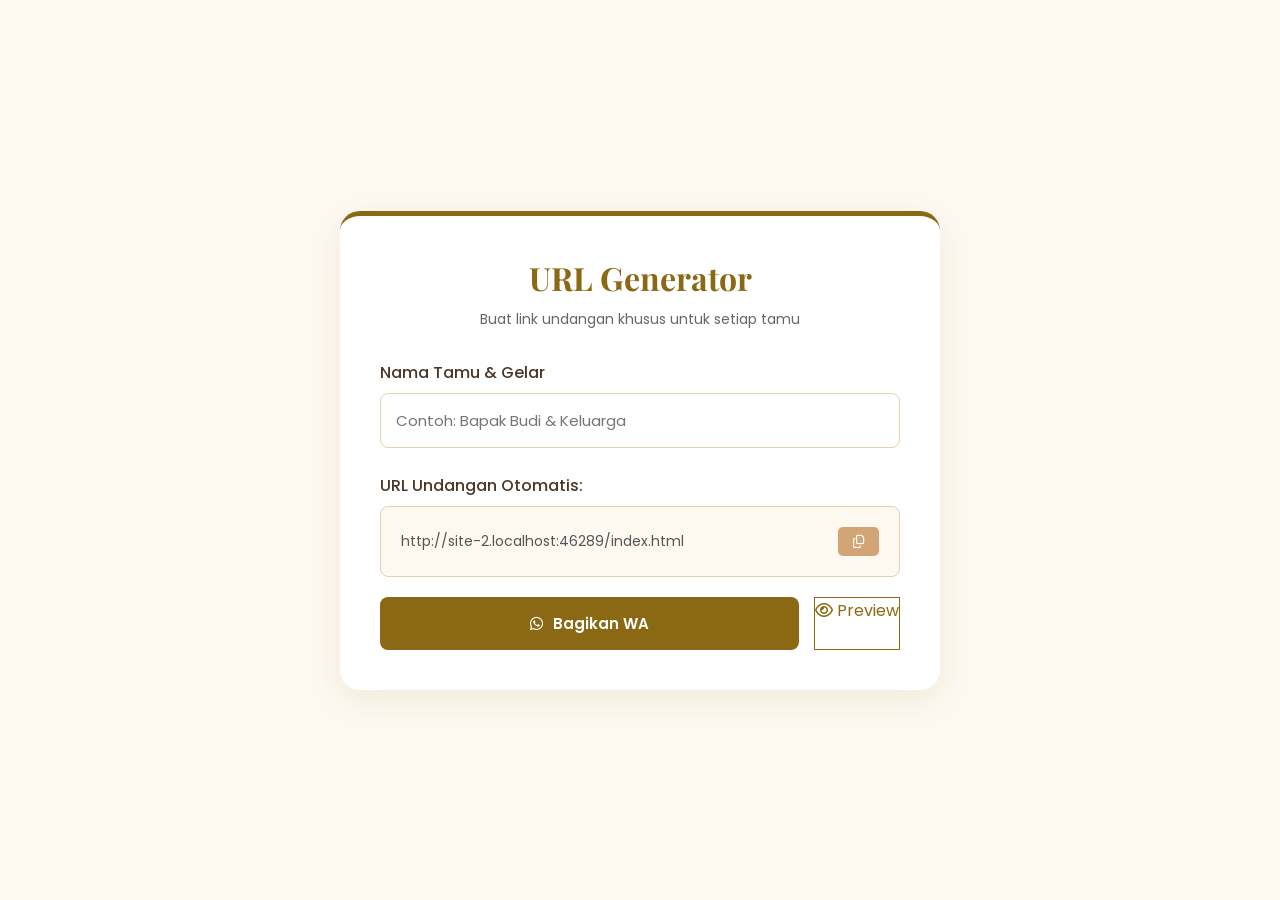
==== generator.html @ 9d87ae1e "first version" ====
<!doctype html>
<html lang="id">
  <head>
    <meta charset="UTF-8" />
    <meta name="viewport" content="width=device-width, initial-scale=1.0" />
    <title>URL Generator - The Wedding of Adinda & Fahmi</title>
    <!-- Google Fonts -->
    <link rel="preconnect" href="https://fonts.googleapis.com" />
    <link rel="preconnect" href="https://fonts.gstatic.com" crossorigin />
    <link
      href="https://fonts.googleapis.com/css2?family=Playfair+Display:wght@600&family=Poppins:wght@400;500;600&display=swap"
      rel="stylesheet"
    />
    <link
      rel="stylesheet"
      href="https://cdnjs.cloudflare.com/ajax/libs/font-awesome/6.4.0/css/all.min.css"
    />

    <style>
      :root {
        --primary-color: #8b6914;
        --secondary-color: #d4a574;
        --bg-color: #fdf9f1;
        --text-color: #4a3728;
        --white: #ffffff;
        --border-color: #e2d1b3;
      }

      * {
        margin: 0;
        padding: 0;
        box-sizing: border-box;
      }

      body {
        font-family: "Poppins", sans-serif;
        background-color: var(--bg-color);
        color: var(--text-color);
        display: flex;
        justify-content: center;
        align-items: center;
        min-height: 100vh;
        padding: 20px;
      }

      .generator-container {
        background: var(--white);
        padding: 40px;
        border-radius: 20px;
        box-shadow: 0 10px 30px rgba(139, 105, 20, 0.1);
        max-width: 600px;
        width: 100%;
        border-top: 5px solid var(--primary-color);
      }

      h1 {
        font-family: "Playfair Display", serif;
        color: var(--primary-color);
        margin-bottom: 10px;
        text-align: center;
      }

      p.desc {
        text-align: center;
        margin-bottom: 30px;
        font-size: 14px;
        color: #666;
      }

      .form-group {
        margin-bottom: 25px;
      }

      label {
        display: block;
        margin-bottom: 8px;
        font-weight: 500;
      }

      input {
        width: 100%;
        padding: 15px;
        border: 1px solid var(--border-color);
        border-radius: 8px;
        font-family: "Poppins", sans-serif;
        font-size: 15px;
        transition: all 0.3s;
      }

      input:focus {
        outline: none;
        border-color: var(--primary-color);
        box-shadow: 0 0 0 3px rgba(139, 105, 20, 0.1);
      }

      .result-box {
        background-color: var(--bg-color);
        border: 1px solid var(--border-color);
        padding: 20px;
        border-radius: 8px;
        margin-bottom: 20px;
        word-break: break-all;
        min-height: 60px;
        font-size: 14px;
        color: #555;
        display: flex;
        align-items: center;
        justify-content: space-between;
      }

      .result-text {
        flex: 1;
        margin-right: 15px;
      }

      .buttons {
        display: flex;
        gap: 15px;
      }

      button {
        flex: 1;
        padding: 15px;
        border: none;
        border-radius: 8px;
        font-family: "Poppins", sans-serif;
        font-weight: 600;
        cursor: pointer;
        transition: all 0.3s;
        display: inline-flex;
        justify-content: center;
        align-items: center;
        gap: 10px;
        font-size: 15px;
      }

      .btn-primary {
        background-color: var(--primary-color);
        color: var(--white);
      }

      .btn-primary:hover {
        background-color: #715510;
      }

      .btn-outline {
        background-color: transparent;
        color: var(--primary-color);
        border: 1px solid var(--primary-color);
        text-decoration: none;
      }

      .btn-outline:hover {
        background-color: var(--bg-color);
      }

      .btn-copy-sm {
        flex: 0 0 auto;
        padding: 8px 15px;
        background-color: var(--secondary-color);
        color: white;
        border-radius: 5px;
        font-size: 13px;
      }

      .btn-copy-sm:hover {
        background-color: var(--primary-color);
      }

      #toast {
        position: fixed;
        bottom: 30px;
        left: 50%;
        transform: translateX(-50%) translateY(100px);
        background-color: #28a745;
        color: white;
        padding: 10px 20px;
        border-radius: 30px;
        font-weight: 500;
        opacity: 0;
        transition: all 0.4s ease;
        z-index: 1000;
        pointer-events: none;
      }

      #toast.show {
        transform: translateX(-50%) translateY(0);
        opacity: 1;
      }
    </style>
  </head>
  <body>
    <div class="generator-container">
      <h1>URL Generator</h1>
      <p class="desc">Buat link undangan khusus untuk setiap tamu</p>

      <div class="form-group">
        <label for="guestName">Nama Tamu & Gelar</label>
        <input
          type="text"
          id="guestName"
          placeholder="Contoh: Bapak Budi & Keluarga"
          autocomplete="off"
        />
      </div>

      <label>URL Undangan Otomatis:</label>
      <div class="result-box">
        <div class="result-text" id="resultUrl">
          https://example.com/index.html?to=
        </div>
        <button class="btn-copy-sm" id="btnCopyUrl">
          <i class="fa-regular fa-copy"></i>
        </button>
      </div>

      <div class="buttons">
        <button class="btn-primary" id="btnWhatsApp">
          <i class="fa-brands fa-whatsapp"></i> Bagikan WA
        </button>
        <a
          href="index.html"
          class="btn-outline"
          target="_blank"
          id="btnPreview"
        >
          <i class="fa-regular fa-eye"></i> Preview
        </a>
      </div>
    </div>

    <div id="toast">Berhasil disalin!</div>

    <script>
      document.addEventListener("DOMContentLoaded", () => {
        const guestNameInput = document.getElementById("guestName");
        const resultUrl = document.getElementById("resultUrl");
        const btnCopyUrl = document.getElementById("btnCopyUrl");
        const btnWhatsApp = document.getElementById("btnWhatsApp");
        const btnPreview = document.getElementById("btnPreview");
        const toast = document.getElementById("toast");

        // Base URL of your website (adjust if hosting on actual standard domain)
        const baseUrl =
          window.location.origin +
          window.location.pathname.replace("generator.html", "index.html");

        // Initial render
        resultUrl.textContent = baseUrl;

        // Event Listener for typing
        guestNameInput.addEventListener("input", (e) => {
          const name = e.target.value.trim();
          if (name) {
            // Convert spaces to '+' per URL standard
            const encodedName = encodeURIComponent(name).replace(/%20/g, "+");
            const generatedUrl = `${baseUrl}?to=${encodedName}`;
            resultUrl.textContent = generatedUrl;
            btnPreview.href = generatedUrl;
          } else {
            resultUrl.textContent = baseUrl;
            btnPreview.href = baseUrl;
          }
        });

        // Copy URL logic
        btnCopyUrl.addEventListener("click", () => {
          const url = resultUrl.textContent;
          navigator.clipboard.writeText(url).then(() => {
            toast.classList.add("show");
            setTimeout(() => toast.classList.remove("show"), 2500);
          });
        });

        // WhatsApp Message Template
        btnWhatsApp.addEventListener("click", () => {
          const name = guestNameInput.value.trim() || "Tamu Undangan";
          const url = resultUrl.textContent;

          const message = `Bismillahirahmanirrahim.
Assalamu'alaikum Warahmatullahi Wabarakatuh.

Kehadiran adalah ketulusan, dan doa adalah sebaik-baik hadiah. 
Tanpa mengurangi rasa hormat, perkenankan kami mengundang Bapak/Ibu/Saudara/i untuk hadir dan memberikan doa restu pada acara pernikahan kami.

Yth. ${name}

Berikut link undangan untuk info lengkap mengenai acara pernikahan kami:
${url}

Merupakan suatu kehormatan dan kebahagiaan bagi kami apabila Bapak/Ibu/Saudara/i berkenan untuk hadir di hari bahagia kami.

Terima kasih atas segala ucapan dan doa restunya.
Wassalamu'alaikum Warahmatullahi Wabarakatuh.

Hormat kami,
*Adinda & Fahmi*`;

          const encodedMessage = encodeURIComponent(message);
          window.open(
            `https://api.whatsapp.com/send?text=${encodedMessage}`,
            "_blank",
          );
        });
      });
    </script>
  </body>
</html>
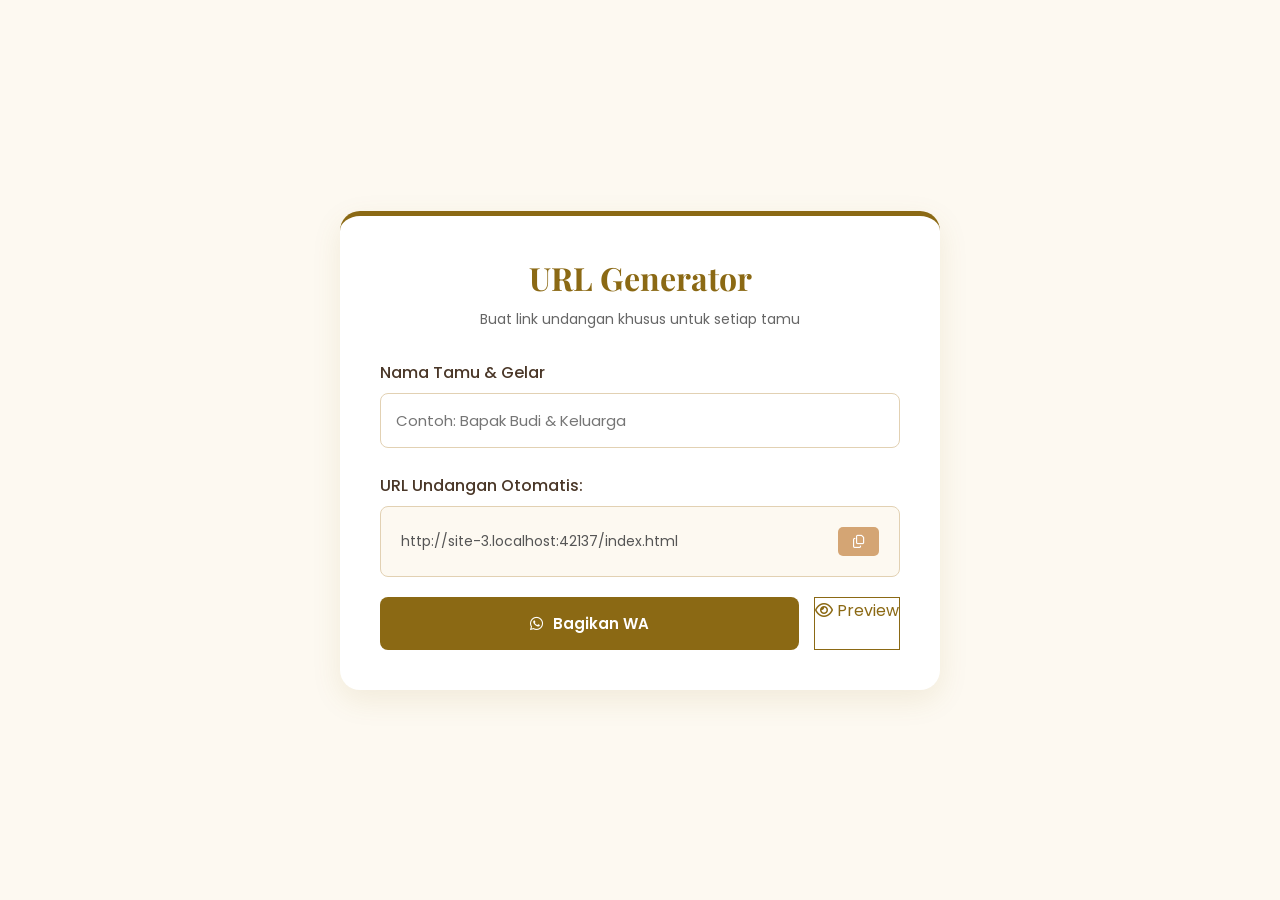
==== commit 076ea871: "Refine admin dashboard, fix generator links, and restore floral orientation" ====
--- a/generator.html
+++ b/generator.html
@@ -209,13 +209,13 @@
         <div class="result-text" id="resultUrl">
           https://example.com/index.html?to=
         </div>
-        <button class="btn-copy-sm" id="btnCopyUrl">
+        <button type="button" class="btn-copy-sm" id="btnCopyUrl">
           <i class="fa-regular fa-copy"></i>
         </button>
       </div>
 
       <div class="buttons">
-        <button class="btn-primary" id="btnWhatsApp">
+        <button type="button" class="btn-primary" id="btnWhatsApp">
           <i class="fa-brands fa-whatsapp"></i> Bagikan WA
         </button>
         <a
@@ -240,10 +240,20 @@
         const btnPreview = document.getElementById("btnPreview");
         const toast = document.getElementById("toast");
 
-        // Base URL of your website (adjust if hosting on actual standard domain)
-        const baseUrl =
-          window.location.origin +
-          window.location.pathname.replace("generator.html", "index.html");
+        // Base URL of your website - works on localhost AND Netlify/Vercel
+        const getBaseUrl = () => {
+          const origin = window.location.origin;
+          let path = window.location.pathname;
+          // Remove generator.html or generator from the path
+          path = path.replace(/generator(\.html)?$/i, "index.html");
+          // If path doesn't end with index.html, append it
+          if (!path.endsWith("index.html")) {
+            if (!path.endsWith("/")) path += "/";
+            path += "index.html";
+          }
+          return origin + path;
+        };
+        const baseUrl = getBaseUrl();
 
         // Initial render
         resultUrl.textContent = baseUrl;
@@ -264,7 +274,8 @@
         });
 
         // Copy URL logic
-        btnCopyUrl.addEventListener("click", () => {
+        btnCopyUrl.addEventListener("click", (e) => {
+          e.preventDefault();
           const url = resultUrl.textContent;
           navigator.clipboard.writeText(url).then(() => {
             toast.classList.add("show");
@@ -273,7 +284,8 @@
         });
 
         // WhatsApp Message Template
-        btnWhatsApp.addEventListener("click", () => {
+        btnWhatsApp.addEventListener("click", (e) => {
+          e.preventDefault();
           const name = guestNameInput.value.trim() || "Tamu Undangan";
           const url = resultUrl.textContent;
 
